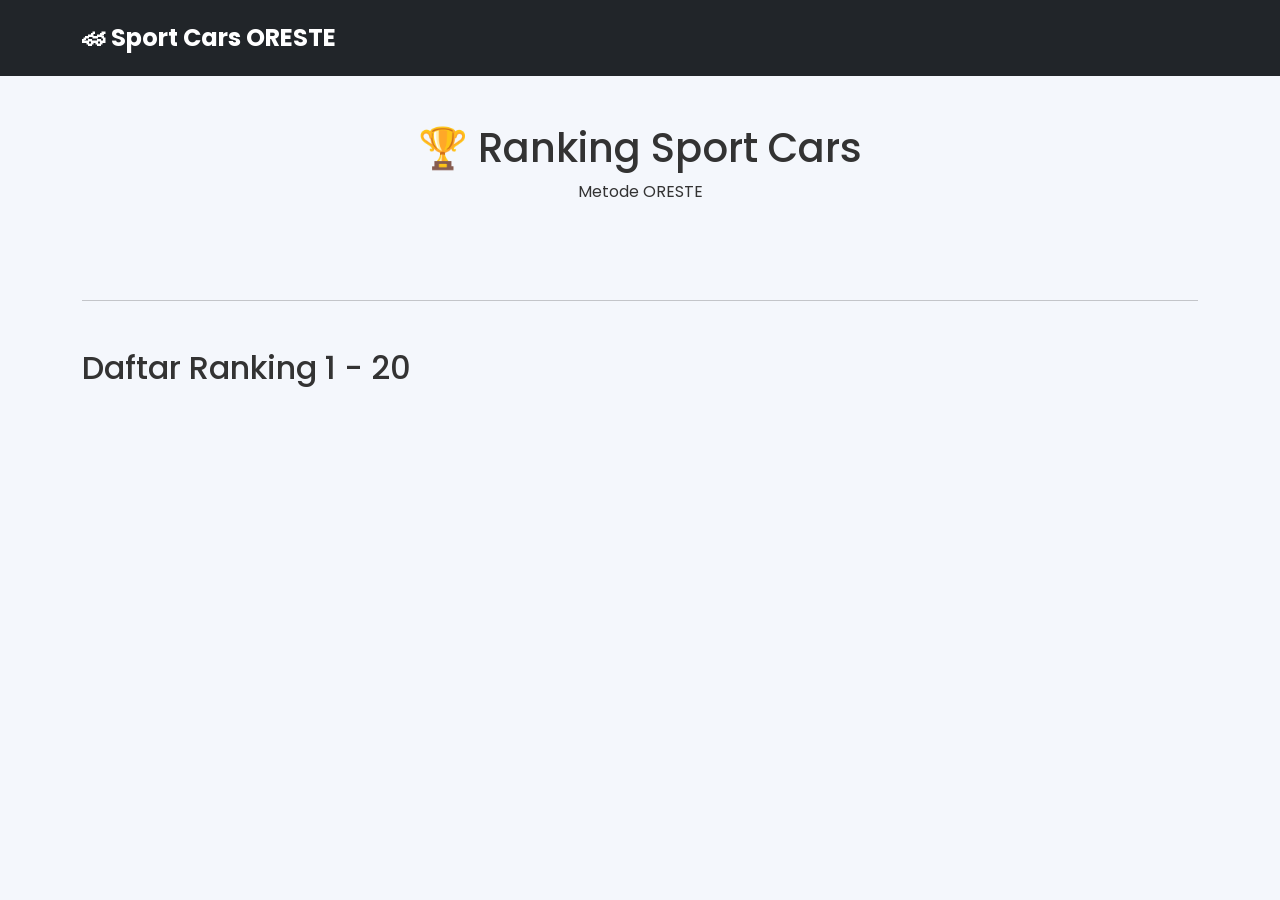
==== ranking.html @ 4b5c6275 "Update ranking.html" ====
<!DOCTYPE html>
<html lang="id">

<head>

<meta charset="UTF-8">

<meta name="viewport" content="width=device-width, initial-scale=1.0">

<title>Ranking Sport Cars</title>

<link href="https://cdn.jsdelivr.net/npm/bootstrap@5.3.3/dist/css/bootstrap.min.css" rel="stylesheet">

<link rel="stylesheet" href="style.css">

</head>

<body>

<nav class="navbar navbar-dark bg-dark">

<div class="container">

<a class="navbar-brand" href="index.html">

🏎 Sport Cars ORESTE

</a>

</div>

</nav>

<div class="container mt-5">

<h1 class="text-center">

🏆 Ranking Sport Cars

</h1>

<p class="text-center">

Metode ORESTE

</p>

<!-- PODIUM -->

<div class="row justify-content-center align-items-end mt-5">

<div class="col-md-3">

<div id="podium2"></div>

</div>

<div class="col-md-3">

<div id="podium1"></div>

</div>

<div class="col-md-3">

<div id="podium3"></div>

</div>

</div>

<hr class="my-5">

<h2 class="mb-4">

Daftar Ranking 1 - 20

</h2>

<div class="row" id="rankingList">

</div>

</div>

<script src="data.js"></script>

<script src="ranking.js"></script>

</body>

</html>
---- style.css ----
/* ==========================
   GOOGLE FONT
========================== */
@import url('https://fonts.googleapis.com/css2?family=Poppins:wght@300;400;500;600;700;800&display=swap');

*{
    margin:0;
    padding:0;
    box-sizing:border-box;
    font-family:'Poppins',sans-serif;
}

body{
    background:#f4f7fc;
    color:#333;
}

/* ==========================
   NAVBAR
========================== */

.navbar{
    padding:15px 0;
}

.navbar-brand{
    font-size:24px;
    font-weight:700;
}

.nav-link{
    font-size:16px;
    margin-left:20px;
    transition:.3s;
}

.nav-link:hover{
    color:#4da3ff !important;
}

/* ==========================
   HERO
========================== */

.hero{

    background:linear-gradient(135deg,#0066ff,#00b4ff);

    color:white;

    text-align:center;

    padding:80px 20px;

}

.hero h1{

    font-size:50px;

    font-weight:700;

    margin-bottom:20px;

}

.hero p{

    font-size:18px;

    margin-bottom:35px;

}

/* ==========================
   TAG KRITERIA
========================== */

.kategori{

    display:flex;

    justify-content:center;

    flex-wrap:wrap;

    gap:15px;

}

.kategori span{

    background:white;

    color:#0066ff;

    padding:12px 22px;

    border-radius:30px;

    font-weight:600;

    box-shadow:0 10px 20px rgba(0,0,0,.15);

    transition:.3s;

}

.kategori span:hover{

    transform:translateY(-5px);

}

/* ==========================
   CARD
========================== */

.card{

    border-radius:20px;

    padding:30px;

    border:none;

}

.card h3{

    color:#0066ff;

    font-weight:700;

}

/* ==========================
   INPUT
========================== */

.form-control,
.form-select{

    border-radius:12px;

    height:52px;

    font-size:16px;

}

.form-control:focus,
.form-select:focus{

    box-shadow:0 0 10px rgba(0,102,255,.3);

    border-color:#0066ff;

}

/* ==========================
   BUTTON
========================== */

.btn-primary{

    background:#0066ff;

    border:none;

    border-radius:40px;

    padding:15px 45px;

    font-size:18px;

    font-weight:600;

    transition:.3s;

}

.btn-primary:hover{

    background:#0052cc;

    transform:translateY(-3px);

    box-shadow:0 15px 30px rgba(0,0,0,.2);

}

/* ==========================
   HASIL ANALISIS
========================== */

#result{

    margin-top:30px;

}

.result-card{

    background:white;

    border-radius:20px;

    padding:30px;

    box-shadow:0 10px 25px rgba(0,0,0,.1);

    animation:fade .5s;

}

@keyframes fade{

from{

opacity:0;
transform:translateY(20px);

}

to{

opacity:1;
transform:translateY(0);

}

}

/* ==========================
   MOBIL
========================== */

.car-image{

    width:100%;

    height:220px;

    object-fit:cover;

    border-radius:15px;

}

.car-name{

    font-size:22px;

    font-weight:700;

    margin-top:15px;

}

.score{

    font-size:32px;

    color:#0066ff;

    font-weight:700;

}

.rank{

    background:#ff9800;

    color:white;

    display:inline-block;

    padding:8px 20px;

    border-radius:30px;

    margin-top:10px;

    font-weight:600;

}

/* ==========================
   TABEL
========================== */

table{

    width:100%;

    margin-top:20px;

}

table tr{

    border-bottom:1px solid #ddd;

}

table td{

    padding:12px;

}

table td:first-child{

    font-weight:600;

}

/* ==========================
   TOP RANKING
========================== */

#topCars{

    margin-top:20px;

}

.top-card{

    background:white;

    border-radius:20px;

    overflow:hidden;

    transition:.3s;

    box-shadow:0 10px 25px rgba(0,0,0,.08);

    margin-bottom:25px;

}

.top-card:hover{

    transform:translateY(-10px);

    box-shadow:0 15px 35px rgba(0,0,0,.2);

}

.top-card img{

    width:100%;

    height:200px;

    object-fit:cover;

}

.top-card-body{

    padding:20px;

}

.top-card-body h5{

    font-weight:700;

}

.badge-rank{

    background:#0066ff;

    color:white;

    padding:8px 15px;

    border-radius:30px;

    font-size:14px;

}

/* ==========================
   FOOTER
========================== */

footer{

    margin-top:80px;

}

footer h5{

    font-weight:700;

}

/* ==========================
   RESPONSIVE
========================== */

@media(max-width:992px){

.hero h1{

font-size:38px;

}

}

@media(max-width:768px){

.hero{

padding:60px 20px;

}

.hero h1{

font-size:30px;

}

.hero p{

font-size:15px;

}

.kategori{

flex-direction:column;

align-items:center;

}

.btn-primary{

width:100%;

}

.card{

padding:20px;

}

}

@media(max-width:576px){

.navbar-brand{

font-size:18px;

}

.hero h1{

font-size:26px;

}

.score{

font-size:24px;

}

.car-name{

font-size:18px;

}

}
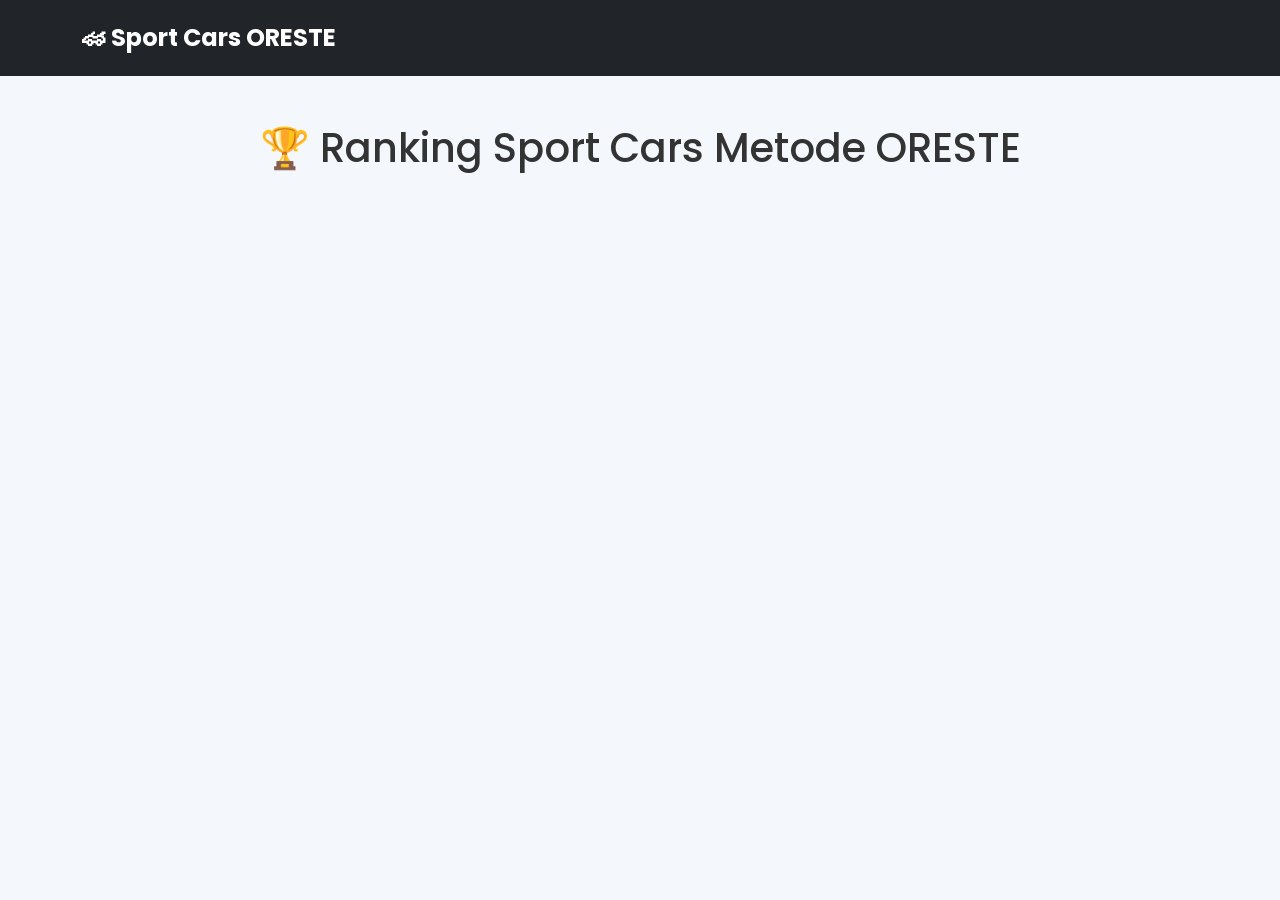
==== commit 6d501880: "Update ranking.html" ====
--- a/ranking.html
+++ b/ranking.html
@@ -1,10 +1,8 @@
 <!DOCTYPE html>
 <html lang="id">
-
 <head>
 
 <meta charset="UTF-8">
-
 <meta name="viewport" content="width=device-width, initial-scale=1.0">
 
 <title>Ranking Sport Cars</title>
@@ -33,49 +31,11 @@
 
 <div class="container mt-5">
 
-<h1 class="text-center">
+<h1 class="text-center mb-4">
 
-🏆 Ranking Sport Cars
+🏆 Ranking Sport Cars Metode ORESTE
 
 </h1>
-
-<p class="text-center">
-
-Metode ORESTE
-
-</p>
-
-<!-- PODIUM -->
-
-<div class="row justify-content-center align-items-end mt-5">
-
-<div class="col-md-3">
-
-<div id="podium2"></div>
-
-</div>
-
-<div class="col-md-3">
-
-<div id="podium1"></div>
-
-</div>
-
-<div class="col-md-3">
-
-<div id="podium3"></div>
-
-</div>
-
-</div>
-
-<hr class="my-5">
-
-<h2 class="mb-4">
-
-Daftar Ranking 1 - 20
-
-</h2>
 
 <div class="row" id="rankingList">
 
@@ -84,9 +44,7 @@
 </div>
 
 <script src="data.js"></script>
-
 <script src="ranking.js"></script>
 
 </body>
-
 </html>
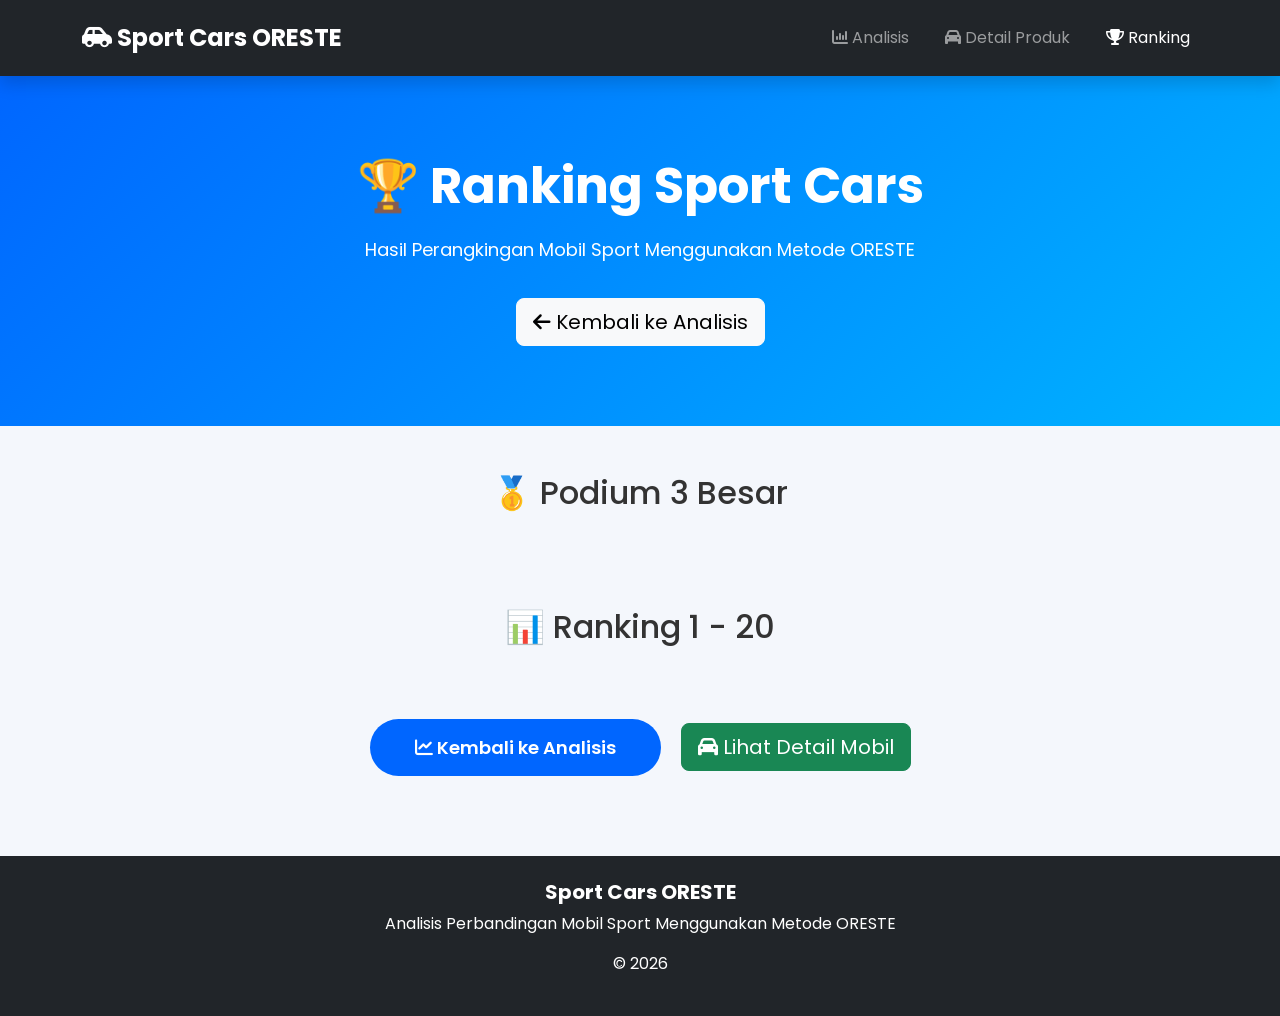
==== commit 766d0f79: "Update ranking.html" ====
--- a/ranking.html
+++ b/ranking.html
@@ -1,50 +1,233 @@
 <!DOCTYPE html>
 <html lang="id">
+
 <head>
 
-<meta charset="UTF-8">
-<meta name="viewport" content="width=device-width, initial-scale=1.0">
-
-<title>Ranking Sport Cars</title>
-
-<link href="https://cdn.jsdelivr.net/npm/bootstrap@5.3.3/dist/css/bootstrap.min.css" rel="stylesheet">
-
-<link rel="stylesheet" href="style.css">
+    <meta charset="UTF-8">
+    <meta name="viewport" content="width=device-width, initial-scale=1.0">
+
+    <title>Ranking Sport Cars - ORESTE</title>
+
+    <!-- Bootstrap -->
+    <link href="https://cdn.jsdelivr.net/npm/bootstrap@5.3.3/dist/css/bootstrap.min.css" rel="stylesheet">
+
+    <!-- Font Awesome -->
+    <link rel="stylesheet"
+        href="https://cdnjs.cloudflare.com/ajax/libs/font-awesome/6.5.2/css/all.min.css">
+
+    <link rel="stylesheet" href="style.css">
 
 </head>
 
 <body>
 
-<nav class="navbar navbar-dark bg-dark">
+<!-- ================= NAVBAR ================= -->
+
+<nav class="navbar navbar-expand-lg navbar-dark bg-dark shadow">
 
 <div class="container">
 
-<a class="navbar-brand" href="index.html">
-
-🏎 Sport Cars ORESTE
-
-</a>
+<a class="navbar-brand fw-bold" href="index.html">
+
+<i class="fa-solid fa-car-side"></i>
+
+Sport Cars ORESTE
+
+</a>
+
+<button class="navbar-toggler"
+type="button"
+data-bs-toggle="collapse"
+data-bs-target="#menu">
+
+<span class="navbar-toggler-icon"></span>
+
+</button>
+
+<div class="collapse navbar-collapse" id="menu">
+
+<ul class="navbar-nav ms-auto">
+
+<li class="nav-item">
+
+<a class="nav-link" href="index.html">
+
+<i class="fa-solid fa-chart-column"></i>
+
+Analisis
+
+</a>
+
+</li>
+
+<li class="nav-item">
+
+<a class="nav-link" href="detail.html">
+
+<i class="fa-solid fa-car"></i>
+
+Detail Produk
+
+</a>
+
+</li>
+
+<li class="nav-item">
+
+<a class="nav-link active" href="ranking.html">
+
+<i class="fa-solid fa-trophy"></i>
+
+Ranking
+
+</a>
+
+</li>
+
+</ul>
+
+</div>
 
 </div>
 
 </nav>
 
+<!-- ================= HEADER ================= -->
+
+<section class="hero">
+
+<div class="container">
+
+<h1>
+
+🏆 Ranking Sport Cars
+
+</h1>
+
+<p>
+
+Hasil Perangkingan Mobil Sport Menggunakan Metode ORESTE
+
+</p>
+
+<a href="index.html" class="btn btn-light btn-lg">
+
+<i class="fa-solid fa-arrow-left"></i>
+
+Kembali ke Analisis
+
+</a>
+
+</div>
+
+</section>
+
+<!-- ================= PODIUM ================= -->
+
 <div class="container mt-5">
 
-<h1 class="text-center mb-4">
-
-🏆 Ranking Sport Cars Metode ORESTE
-
-</h1>
+<h2 class="text-center mb-5">
+
+🥇 Podium 3 Besar
+
+</h2>
+
+<div class="row justify-content-center align-items-end">
+
+<div class="col-md-3">
+
+<div id="podium2"></div>
+
+</div>
+
+<div class="col-md-3">
+
+<div id="podium1"></div>
+
+</div>
+
+<div class="col-md-3">
+
+<div id="podium3"></div>
+
+</div>
+
+</div>
+
+</div>
+
+<!-- ================= RANKING ================= -->
+
+<div class="container mt-5 mb-5">
+
+<h2 class="text-center mb-4">
+
+📊 Ranking 1 - 20
+
+</h2>
 
 <div class="row" id="rankingList">
 
-</div>
-
-</div>
+<!-- ranking.js akan mengisi otomatis -->
+
+</div>
+
+</div>
+
+<!-- ================= BUTTON ================= -->
+
+<div class="container text-center mb-5">
+
+<a href="index.html" class="btn btn-primary btn-lg me-3">
+
+<i class="fa-solid fa-chart-line"></i>
+
+Kembali ke Analisis
+
+</a>
+
+<a href="detail.html" class="btn btn-success btn-lg">
+
+<i class="fa-solid fa-car"></i>
+
+Lihat Detail Mobil
+
+</a>
+
+</div>
+
+<!-- ================= FOOTER ================= -->
+
+<footer class="bg-dark text-white text-center p-4">
+
+<h5>
+
+Sport Cars ORESTE
+
+</h5>
+
+<p>
+
+Analisis Perbandingan Mobil Sport Menggunakan Metode ORESTE
+
+</p>
+
+<p>
+
+© 2026
+
+</p>
+
+</footer>
+
+<!-- JS -->
 
 <script src="data.js"></script>
+
 <script src="ranking.js"></script>
 
+<script src="https://cdn.jsdelivr.net/npm/bootstrap@5.3.3/dist/js/bootstrap.bundle.min.js"></script>
+
 </body>
+
 </html>
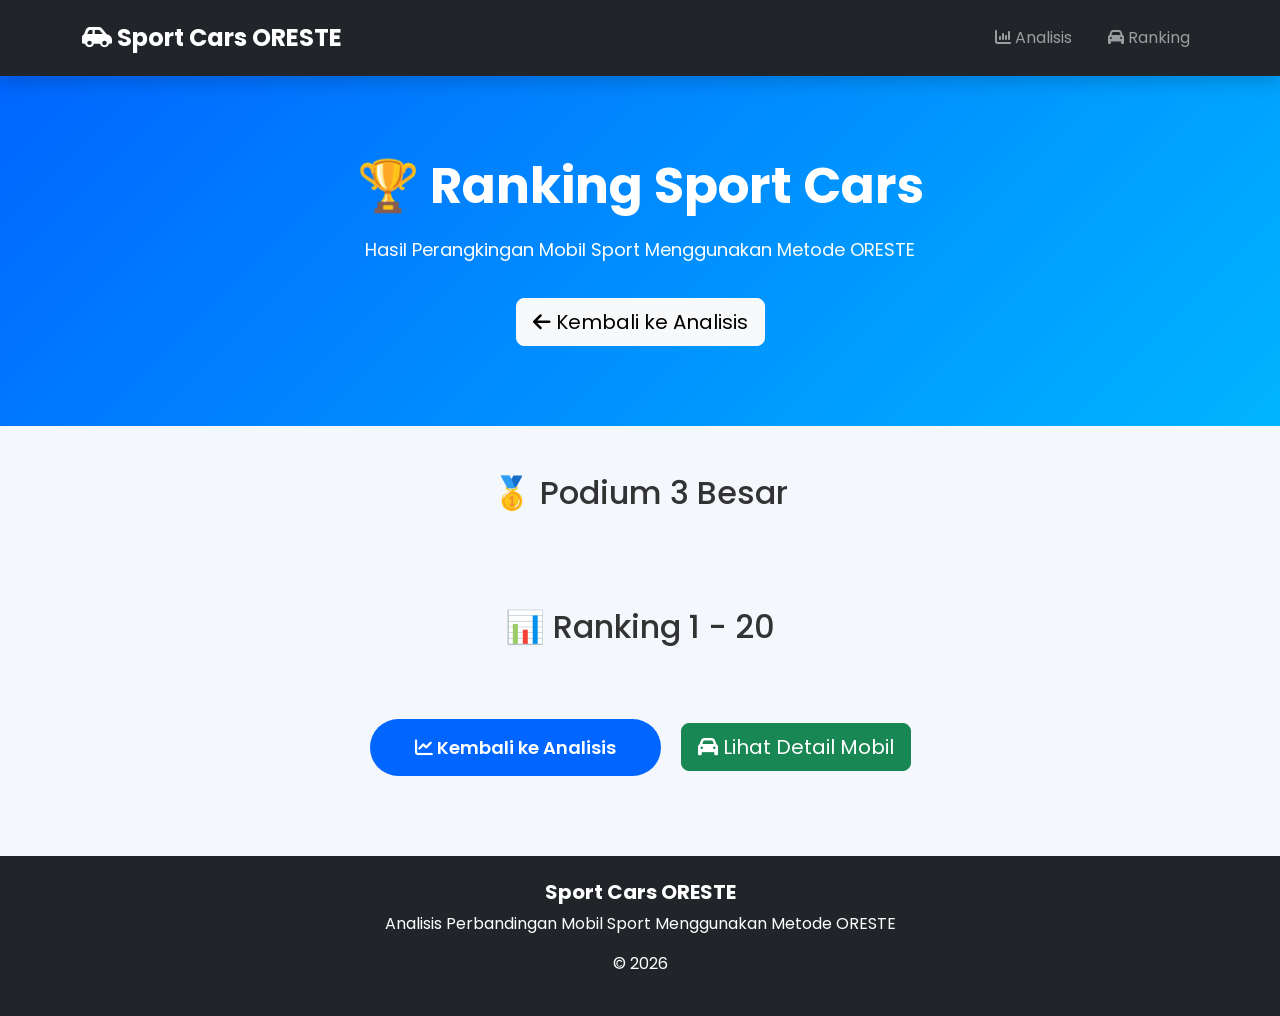
==== commit 50c9969e: "Update ranking.html" ====
--- a/ranking.html
+++ b/ranking.html
@@ -66,24 +66,12 @@
 
 <i class="fa-solid fa-car"></i>
 
-Detail Produk
+Ranking
 
 </a>
 
 </li>
 
-<li class="nav-item">
-
-<a class="nav-link active" href="ranking.html">
-
-<i class="fa-solid fa-trophy"></i>
-
-Ranking
-
-</a>
-
-</li>
-
 </ul>
 
 </div>
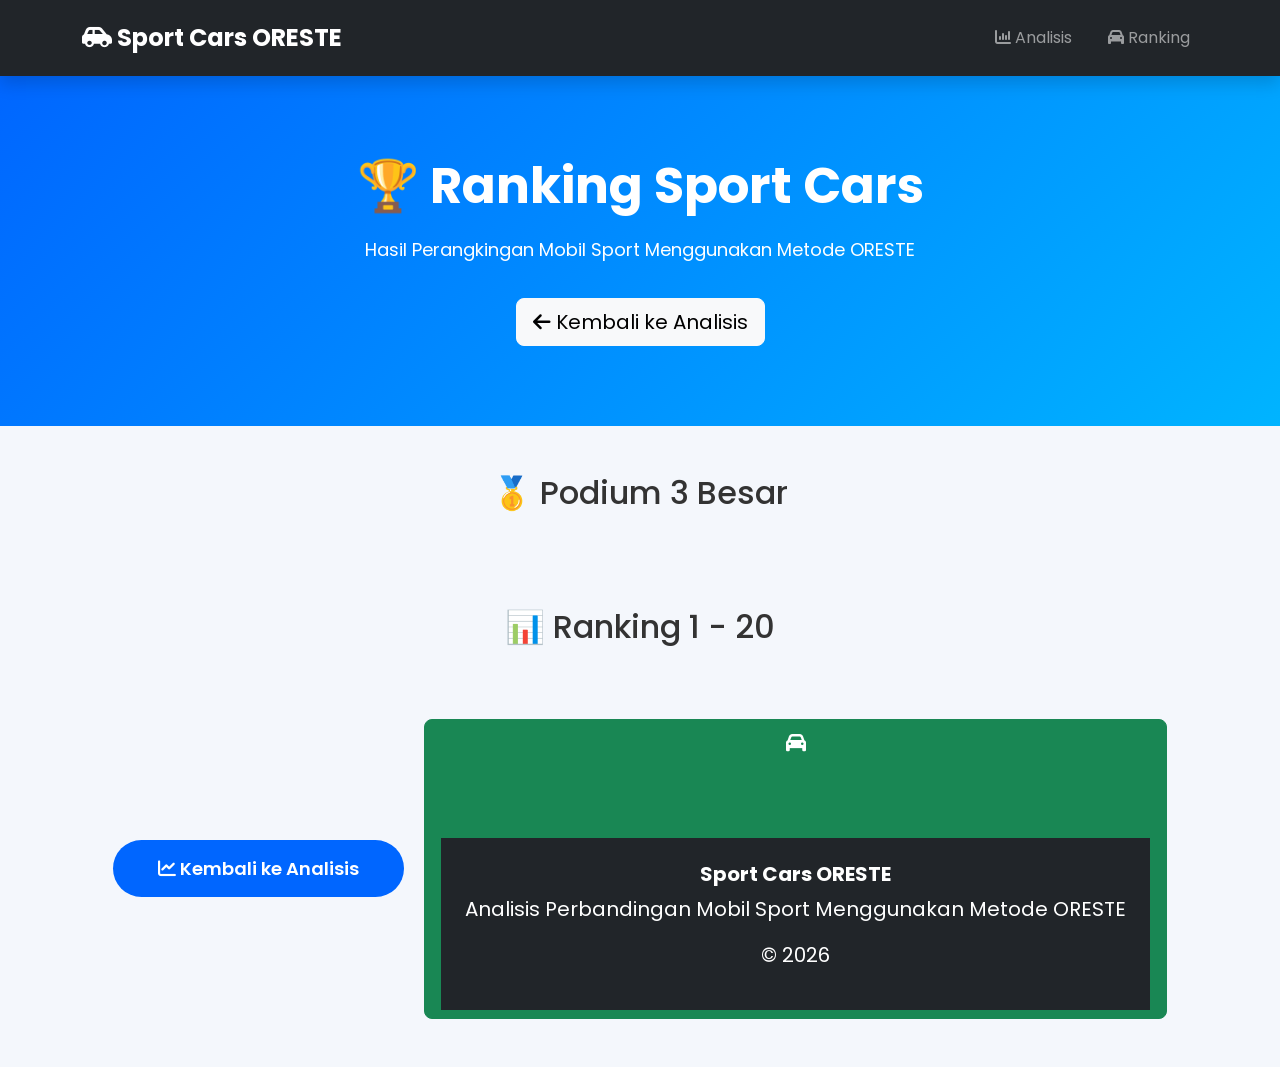
==== commit b6c91810: "Update ranking.html" ====
--- a/ranking.html
+++ b/ranking.html
@@ -178,11 +178,6 @@
 
 <i class="fa-solid fa-car"></i>
 
-Lihat Detail Mobil
-
-</a>
-
-</div>
 
 <!-- ================= FOOTER ================= -->
 
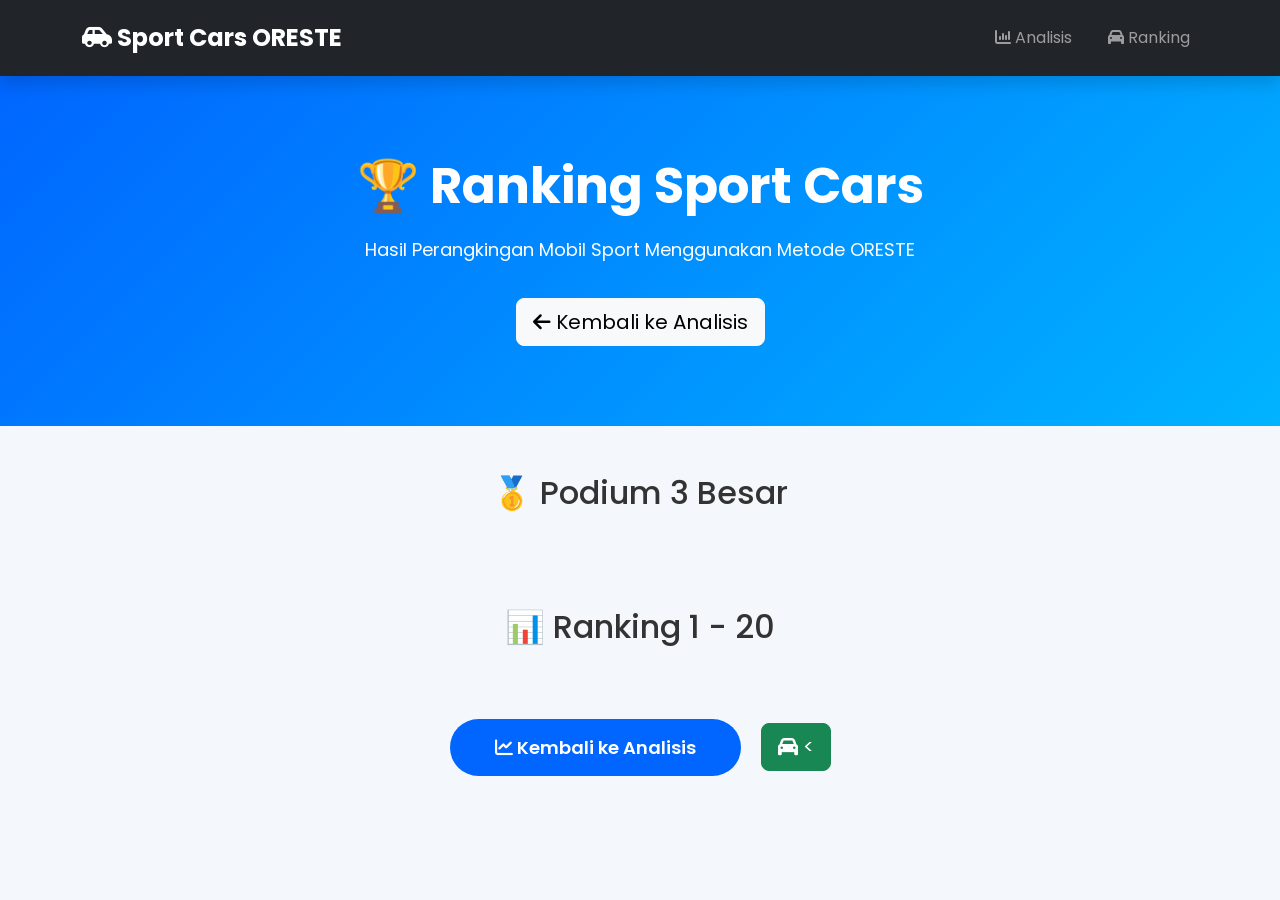
==== commit 296f6f8a: "Update ranking.html" ====
--- a/ranking.html
+++ b/ranking.html
@@ -179,38 +179,5 @@
 <i class="fa-solid fa-car"></i>
 
 
-<!-- ================= FOOTER ================= -->
-
-<footer class="bg-dark text-white text-center p-4">
-
-<h5>
-
-Sport Cars ORESTE
-
-</h5>
-
-<p>
-
-Analisis Perbandingan Mobil Sport Menggunakan Metode ORESTE
-
-</p>
-
-<p>
-
-© 2026
-
-</p>
-
-</footer>
-
-<!-- JS -->
-
-<script src="data.js"></script>
-
-<script src="ranking.js"></script>
-
-<script src="https://cdn.jsdelivr.net/npm/bootstrap@5.3.3/dist/js/bootstrap.bundle.min.js"></script>
-
-</body>
-
-</html>
+<
+    
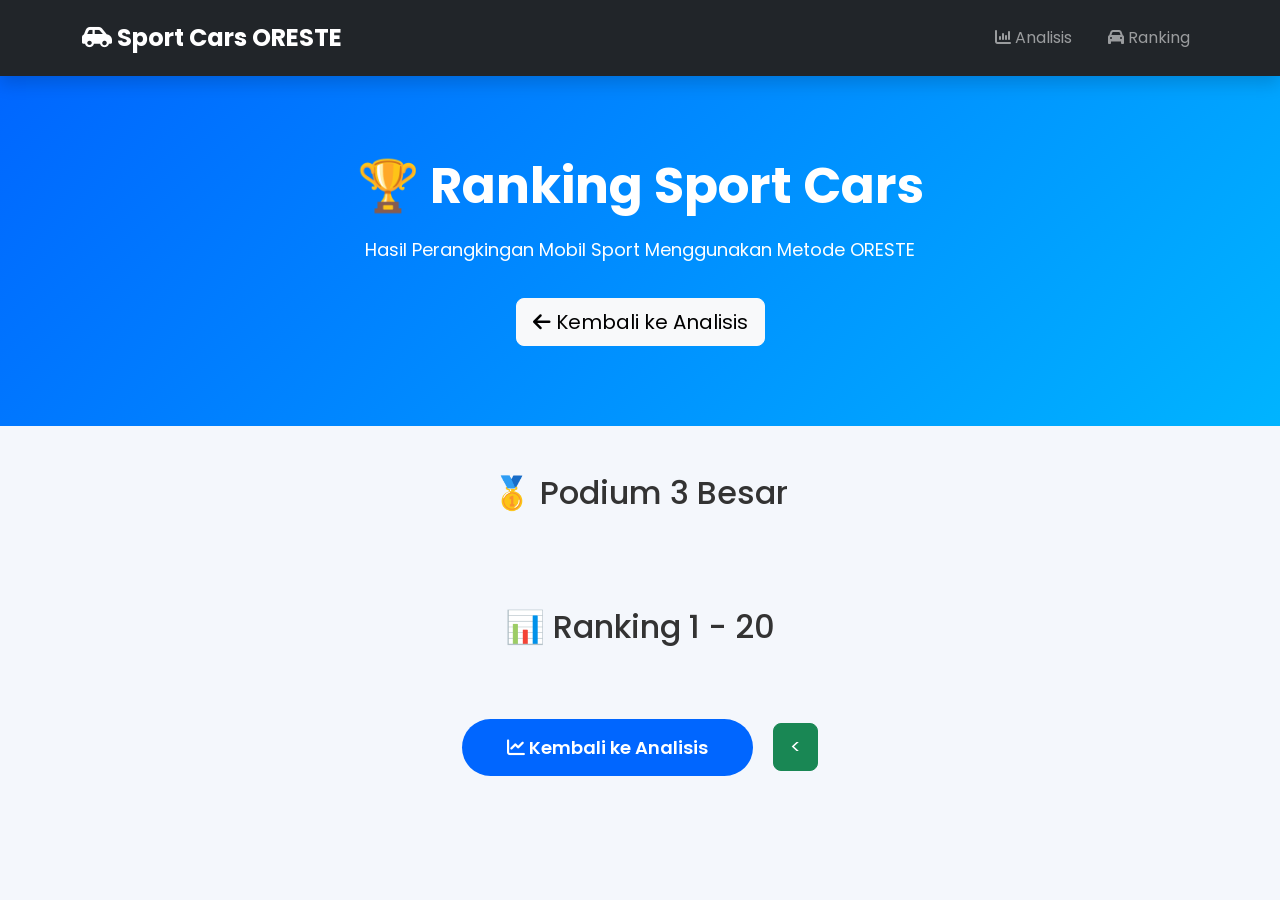
==== commit b69d8751: "Update ranking.html" ====
--- a/ranking.html
+++ b/ranking.html
@@ -176,8 +176,5 @@
 
 <a href="detail.html" class="btn btn-success btn-lg">
 
-<i class="fa-solid fa-car"></i>
-
-
 <
     
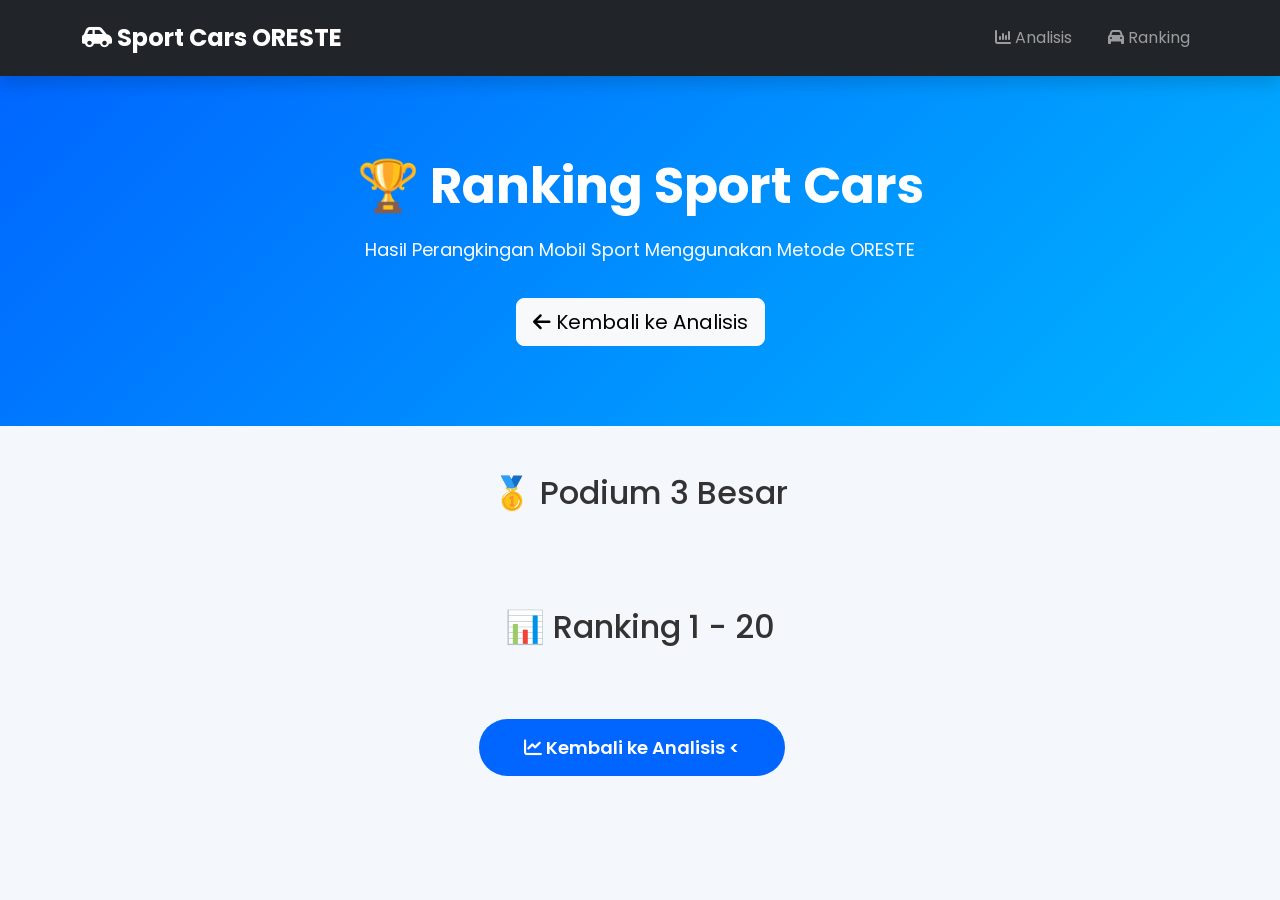
==== commit 142cc74b: "Update ranking.html" ====
--- a/ranking.html
+++ b/ranking.html
@@ -172,9 +172,6 @@
 
 Kembali ke Analisis
 
-</a>
-
-<a href="detail.html" class="btn btn-success btn-lg">
 
 <
     
